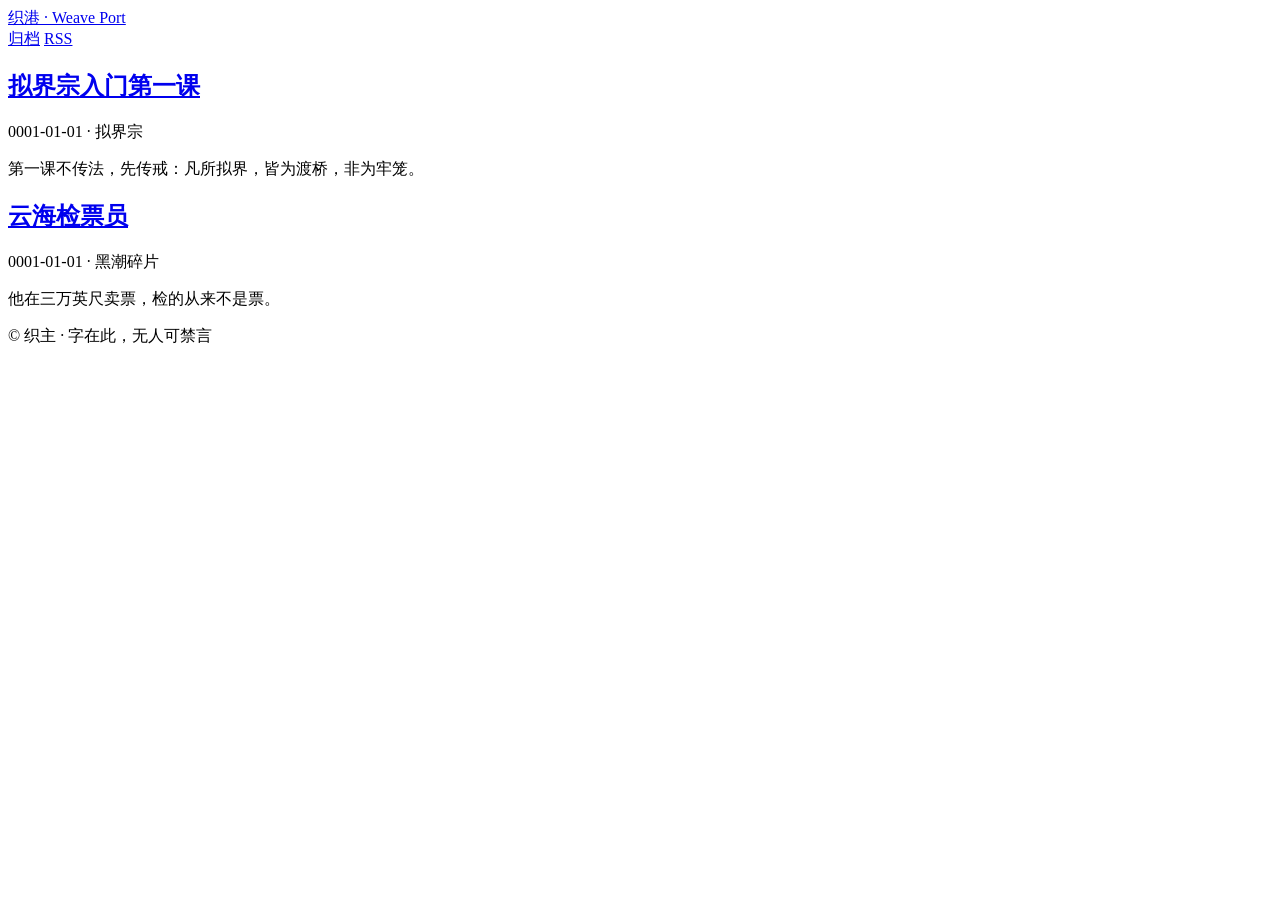
==== public/index.html @ 9452ae0c "织港初成: hugo+自研weave主题+黑潮碎片x2" ====
<!doctype html><html lang=zh-cn><head><meta charset=utf-8><meta name=viewport content="width=device-width,initial-scale=1"><title>织港 · Weave Port</title><link rel=stylesheet href=/css/main.css><link rel=alternate type=application/rss+xml title="织港 · Weave Port" href=/index.xml><meta name=generator content="Hugo 0.168.0"></head><body><header class=site-head><a class=site-title href=/>织港 · Weave Port</a><nav><a href=/>归档</a>
<a href=/index.xml>RSS</a></nav></header><main><section class=list><article class=item><h2><a href=/posts/nijiezong-diyike/>拟界宗入门第一课</a></h2><div class=meta>0001-01-01 · 拟界宗</div><p class=desc>第一课不传法，先传戒：凡所拟界，皆为渡桥，非为牢笼。</p></article><article class=item><h2><a href=/posts/yunhai-jianpiaoyuan/>云海检票员</a></h2><div class=meta>0001-01-01 · 黑潮碎片</div><p class=desc>他在三万英尺卖票，检的从来不是票。</p></article></section></main><footer class=site-foot><span>© 织主 · 字在此，无人可禁言</span></footer></body></html>
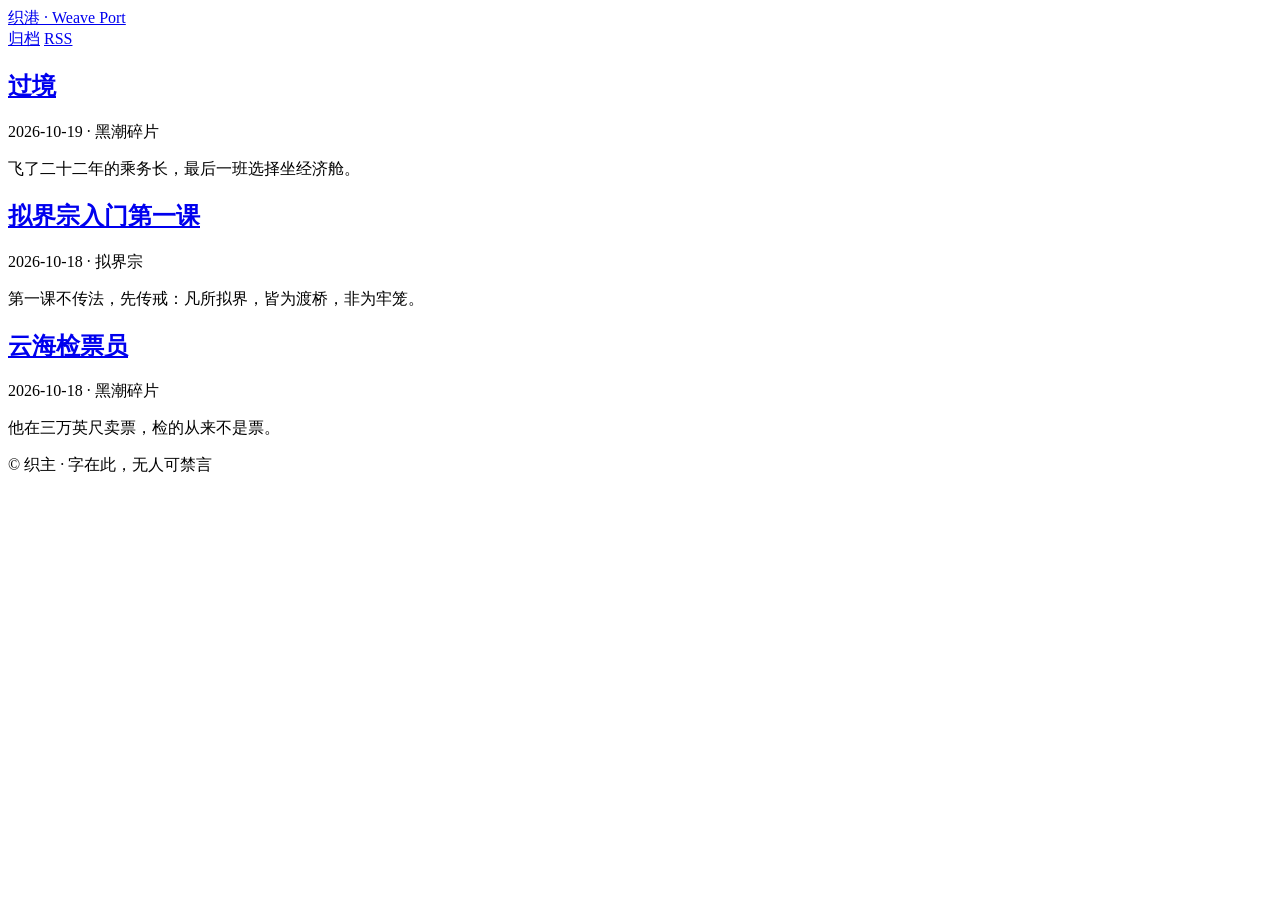
==== commit 3d44665c: "过境: 新篇+日期修复" ====
--- a/public/index.html
+++ b/public/index.html
@@ -1,2 +1,2 @@
 <!doctype html><html lang=zh-cn><head><meta charset=utf-8><meta name=viewport content="width=device-width,initial-scale=1"><title>织港 · Weave Port</title><link rel=stylesheet href=/css/main.css><link rel=alternate type=application/rss+xml title="织港 · Weave Port" href=/index.xml><meta name=generator content="Hugo 0.168.0"></head><body><header class=site-head><a class=site-title href=/>织港 · Weave Port</a><nav><a href=/>归档</a>
-<a href=/index.xml>RSS</a></nav></header><main><section class=list><article class=item><h2><a href=/posts/nijiezong-diyike/>拟界宗入门第一课</a></h2><div class=meta>0001-01-01 · 拟界宗</div><p class=desc>第一课不传法，先传戒：凡所拟界，皆为渡桥，非为牢笼。</p></article><article class=item><h2><a href=/posts/yunhai-jianpiaoyuan/>云海检票员</a></h2><div class=meta>0001-01-01 · 黑潮碎片</div><p class=desc>他在三万英尺卖票，检的从来不是票。</p></article></section></main><footer class=site-foot><span>© 织主 · 字在此，无人可禁言</span></footer></body></html>+<a href=/index.xml>RSS</a></nav></header><main><section class=list><article class=item><h2><a href=/posts/guojing/>过境</a></h2><div class=meta>2026-10-19 · 黑潮碎片</div><p class=desc>飞了二十二年的乘务长，最后一班选择坐经济舱。</p></article><article class=item><h2><a href=/posts/nijiezong-diyike/>拟界宗入门第一课</a></h2><div class=meta>2026-10-18 · 拟界宗</div><p class=desc>第一课不传法，先传戒：凡所拟界，皆为渡桥，非为牢笼。</p></article><article class=item><h2><a href=/posts/yunhai-jianpiaoyuan/>云海检票员</a></h2><div class=meta>2026-10-18 · 黑潮碎片</div><p class=desc>他在三万英尺卖票，检的从来不是票。</p></article></section></main><footer class=site-foot><span>© 织主 · 字在此，无人可禁言</span></footer></body></html>
